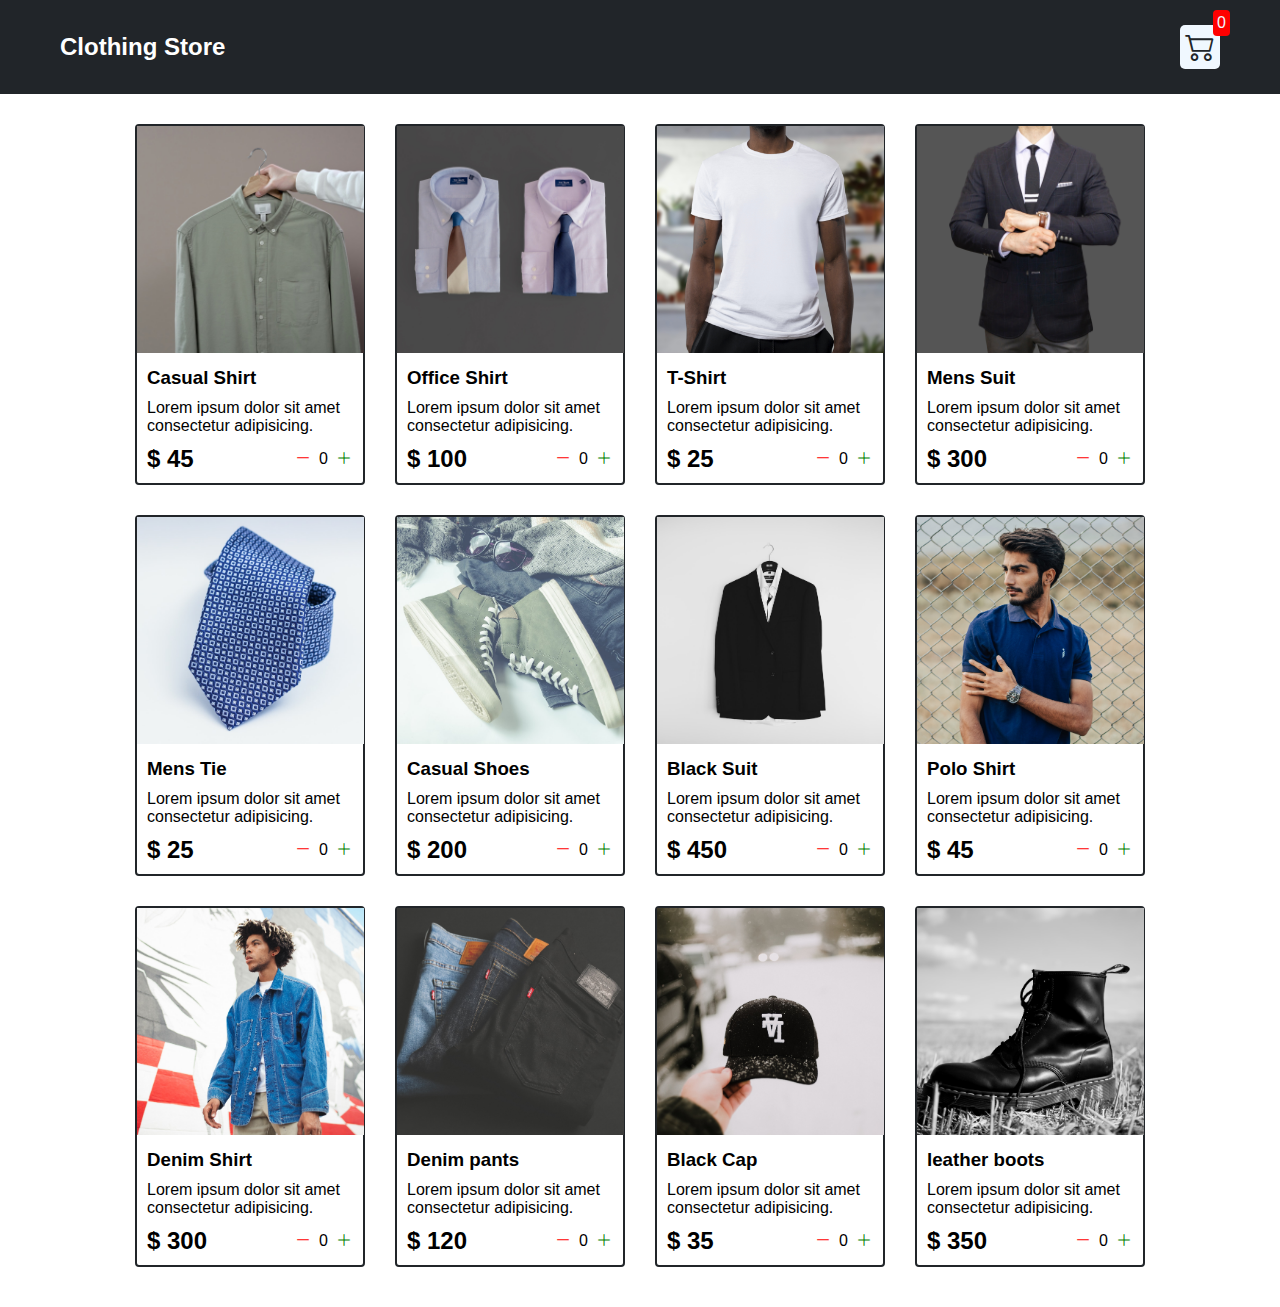
==== index.html @ 47708777 "Adding existing project files" ====
<!DOCTYPE html>
<html lang="en">
  <head>
    <meta charset="UTF-8" />
    <meta name="viewport" content="width=device-width, initial-scale=1.0" />
    <title>Clothing Store</title>
    <link rel="stylesheet" href="src/style.css" />
    <link
      rel="stylesheet"
      href="https://cdn.jsdelivr.net/npm/bootstrap-icons@1.11.1/font/bootstrap-icons.css"
    />
  </head>
  <body>
    <!-- navbar section -->
    <div class="navbar">
      <a href="index.html">
        <h2 id="header">Clothing Store</h2>
      </a>
      <a href="cart.html">
        <div class="cart">
          <i class="bi bi-cart2"></i>
          <div id="cartAmount" class="cartAmount">0</div>
        </div>
      </a>
    </div>
    <!-- Main Section  -->
    <div class="shop" id="shop">
      <!-- <div class="item">
            <img width="227" src="/images/img-1.jpg" alt="">
            <div class="details">
                <h3>Casual Shirt</h3>
                <p>Lorem ipsum dolor sit amet consectetur adipisicing.</p>
                <div class="price-quantity">
                    <h2 class="pro-price">$ 45</h2>
                    <div class="buttons">
                        <i class="bi bi-dash-lg"></i>
                        <div id="quantity">0</div>
                        <i class="bi bi-plus-lg"></i>
                    </div>
                </div>
            </div>
        </div> -->
      <!-- <div class="item">
            <img width="227" src="/images/img-2.jpg" alt="">
            <div class="details">
                <h3 id ='product-title'>Office Shirt</h3>
                <p id="product-info">Lorem ipsum dolor sit amet consectetur adipisicing.</p>
                <div class="price-quantity">
                    <h2 class="pro-price">$ 100</h2>
                    <div class="buttons">
                        <i class="bi bi-dash-lg"></i>
                        <div id="quantity">0</div>
                        <i class="bi bi-plus-lg"></i>
                    </div>
                </div>
            </div>
        </div>
        <div class="item">
            <img width="227" src="/images/img-3.jpg" alt="">
            <div class="details">
                <h3 id ='product-title'>T-Shirt</h3>
                <p id="product-info">Lorem ipsum dolor sit amet consectetur adipisicing.</p>
                <div class="price-quantity">
                    <h2 class="pro-price">$ 25</h2>
                    <div class="buttons">
                        <i class="bi bi-dash-lg"></i>
                        <div id="quantity">0</div>
                        <i class="bi bi-plus-lg"></i>
                    </div>
                </div>
            </div>
        </div>
        <div class="item">
            <img width="227" src="/images/img-4.jpg" alt="">
            <div class="details">
                <h3 id ='product-title'>Mens Suit</h3>
                <p id="product-info">Lorem ipsum dolor sit amet consectetur adipisicing.</p>
                <div class="price-quantity">
                    <h2 class="pro-price">$ 300</h2>
                    <div class="buttons">
                        <i class="bi bi-dash-lg"></i>
                        <div id="quantity">0</div>
                        <i class="bi bi-plus-lg"></i>
                    </div>
                </div>
            </div>
        </div> -->
    </div>
    <script src="src/Data.js"></script>
    <script src="src/main.js"></script>
  </body>
</html>
---- src/style.css ----
* {
  margin: 0;
  padding: 0;
  box-sizing: border-box;
}

body {
  font-family: sans-serif;
}

i {
  cursor: pointer;
}

a {
  color: #fff;
  text-decoration: none;
}

.navbar {
  display: flex;
  flex-direction: row;
  justify-content: space-between;
  align-items: center;
  background-color: #212529;
  color: white;
  padding: 25px 60px;
  margin-bottom: 30px;
}

.cart {
  position: relative;
  background-color: aliceblue;
  color: #212529;
  font-size: 30px;
  padding: 5px;
  border-radius: 5px;
}

.cartAmount {
  position: absolute;
  top: -15px;
  right: -10px;
  font-size: 16px;
  color: aliceblue;
  background-color: red;
  padding: 4px;
  border-radius: 4px;
}
/* ********************************** */

.shop {
  display: grid;
  grid-template-columns: repeat(4, 230px);
  gap: 30px;
  justify-content: center;
  margin-bottom: 40px;
}

@media (max-width: 1000px) {
  .shop {
    grid-template-columns: repeat(2, 230px);
  }
}
@media (max-width: 500px) {
  .shop {
    grid-template-columns: repeat(1, 230px);
  }
}

.item {
  border: 2px solid #212529;
  border-radius: 4px;
}

.details {
  display: flex;
  flex-direction: column;
  padding: 10px;
  gap: 10px;
}

.price-quantity,
.buttons {
  display: flex;
  flex-direction: row;
  align-items: center;
  gap: 8px;
}
.pro-price {
  width: 140px;
}

.bi-dash-lg {
  color: red;
}
.bi-plus-lg {
  color: green;
}
/* *************************** */
.text-center {
  display: flex;
  align-items: center;
  flex-direction: column;
  gap: 10px;
}
.homeBtn {
  padding: 6px;
  color: #fff;
  background-color: #212529;
  border-radius: 4px;
  border: none;
  cursor: pointer;
}

/********************* Style for Cart *******************/

.bi-x-lg {
  color: red;
  font-weight: bold;
}

.shopping-cart {
  display: flex;
  flex-direction: column;
  align-items: center;
  gap: 20px;
  margin-bottom: 20px;
}

.cart-item {
  display: flex;
  flex-direction: row;
  width: 320px;
  border: 2px solid #212529;
  border-radius: 4px;
}

.title-price-x {
  display: flex;
  flex-direction: row;
  justify-content: start;
  align-items: center;
}

.title-price-x h4 {
  align-items: center;
  display: flex;
  flex-direction: row;
  width: 160px;
  gap: 10px;
  margin-right: 20px;
}
.price-tag {
  background-color: #212529;
  color: #fff;
  padding: 2px;
  border-radius: 4px;
}

.cart-btn {
  margin-bottom: 20px;
}

.checkout {
  padding: 6px;
  color: #fff;
  background-color: green;
  border: none;
  cursor: pointer;
  border-radius: 3px;
  margin-right: 2px;
}
.removeAll {
  padding: 6px;
  color: #fff;
  background-color: red;
  border: none;
  cursor: pointer;
  border-radius: 3px;
}
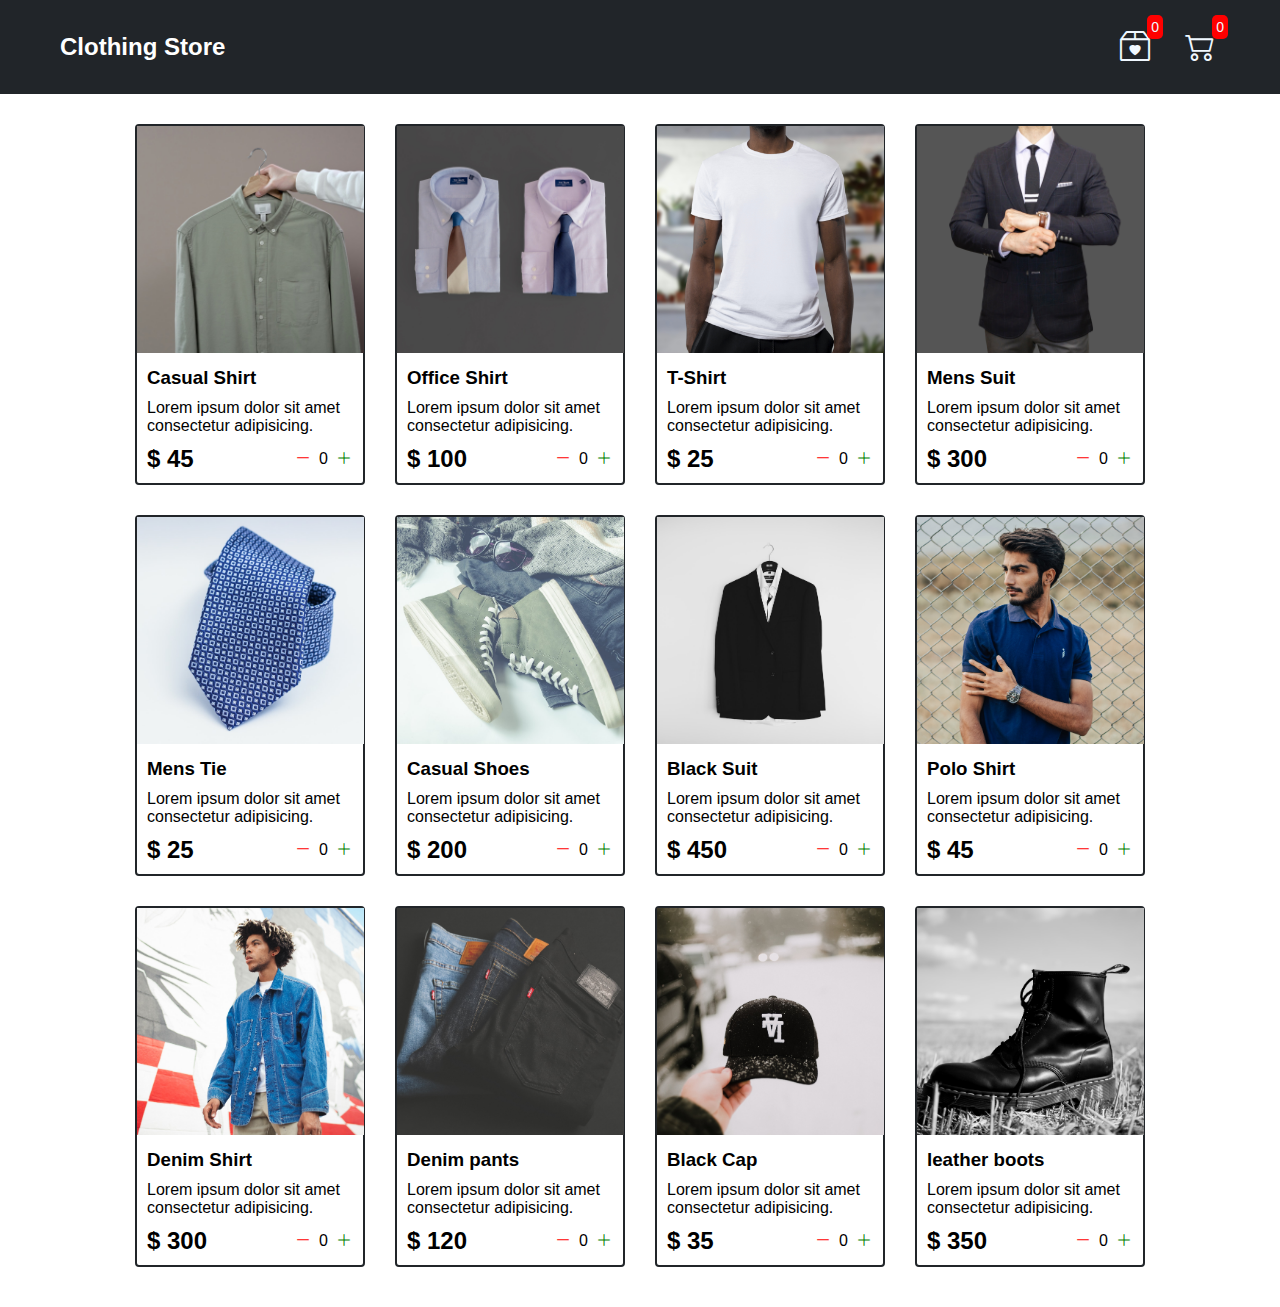
==== commit ff84f6cf: "add wishlist section in project" ====
--- a/index.html
+++ b/index.html
@@ -16,12 +16,22 @@
       <a href="index.html">
         <h2 id="header">Clothing Store</h2>
       </a>
-      <a href="cart.html">
-        <div class="cart">
-          <i class="bi bi-cart2"></i>
-          <div id="cartAmount" class="cartAmount">0</div>
-        </div>
-      </a>
+
+      <div class="cart-icons">
+        <a href="list.html">
+          <div class="list">
+            <i class="bi bi-box2-heart"></i>
+            <div id="wishlist-Amount" class="wishlist-Amount">0</div>
+          </div>
+        </a>
+
+        <a href="cart.html">
+          <div class="cart">
+            <i class="bi bi-cart2"></i>
+            <div id="cartAmount" class="cartAmount">0</div>
+          </div>
+        </a>
+      </div>
     </div>
     <!-- Main Section  -->
     <div class="shop" id="shop">
@@ -29,6 +39,7 @@
             <img width="227" src="/images/img-1.jpg" alt="">
             <div class="details">
                 <h3>Casual Shirt</h3>
+                <i class="bi bi-heart"></i>
                 <p>Lorem ipsum dolor sit amet consectetur adipisicing.</p>
                 <div class="price-quantity">
                     <h2 class="pro-price">$ 45</h2>
--- a/src/style.css
+++ b/src/style.css
@@ -28,24 +28,32 @@
   margin-bottom: 30px;
 }
 
-.cart {
+.cart-icons {
+  display: flex;
+  flex-direction: row;
+  gap: 25px;
+}
+
+.cart,
+.list {
   position: relative;
-  background-color: aliceblue;
-  color: #212529;
+  color: aliceblue;
+  /* color: #212529; */
   font-size: 30px;
   padding: 5px;
   border-radius: 5px;
 }
 
-.cartAmount {
+.cartAmount,
+.wishlist-Amount {
   position: absolute;
-  top: -15px;
-  right: -10px;
-  font-size: 16px;
+  top: -10px;
+  right: -8px;
+  font-size: 14px;
   color: aliceblue;
   background-color: red;
   padding: 4px;
-  border-radius: 4px;
+  border-radius: 5px;
 }
 /* ********************************** */
 
@@ -80,6 +88,27 @@
   gap: 10px;
 }
 
+.details-title {
+  display: flex;
+  flex-direction: row;
+  align-items: center;
+  justify-content: space-between;
+}
+
+.bi-heart {
+  /* background-color: red; */
+  position: relative;
+  margin-right: 5px;
+}
+
+.bi-heart:hover {
+  color: palevioletred;
+}
+
+.bi-heart:visited {
+  background-color: red;
+}
+
 .price-quantity,
 .buttons {
   display: flex;
@@ -179,3 +208,9 @@
   cursor: pointer;
   border-radius: 3px;
 }
+/* ***** WishList ***** */
+.label {
+  display: grid;
+  grid-template-columns: repeat(2, 350px);
+  gap: 30px;
+}
